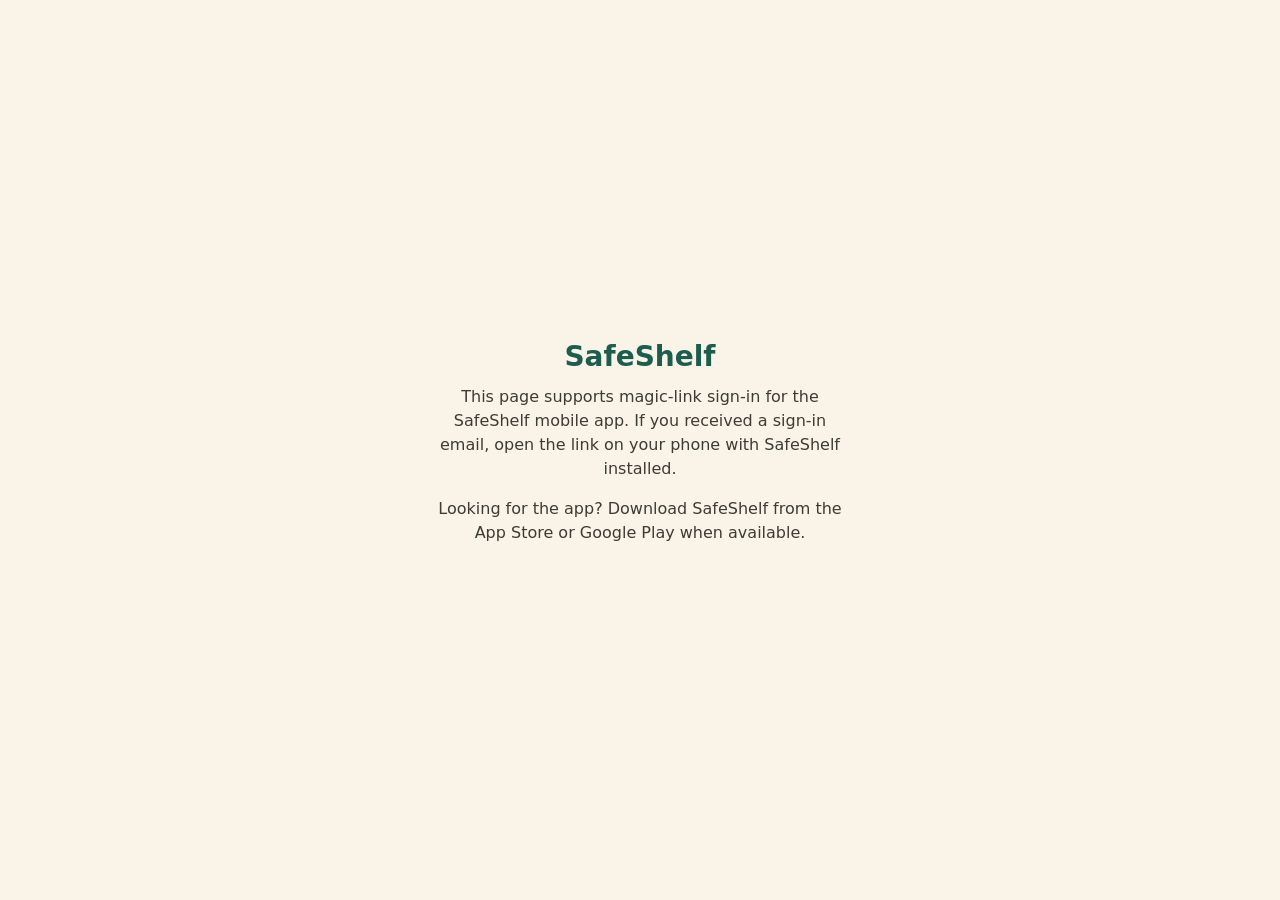
==== index.html @ 810848ac "Add root index.html so GitHub Pages does not 404 at safeshelf.app/ Co-authored-by: Cursor <cursorage" ====
<!DOCTYPE html>
<html lang="en">
  <head>
    <meta charset="utf-8" />
    <meta name="viewport" content="width=device-width, initial-scale=1" />
    <title>SafeShelf</title>
    <meta
      name="description"
      content="SafeShelf — personal product safety monitor. Open magic links on your phone with the app installed."
    />
    <style>
      :root {
        color-scheme: light dark;
        --forest: #1d5d50;
        --cream: #faf4e8;
        --ink: #1d1c14;
      }
      * {
        box-sizing: border-box;
      }
      body {
        margin: 0;
        min-height: 100vh;
        display: grid;
        place-items: center;
        font-family: system-ui, -apple-system, sans-serif;
        background: var(--cream);
        color: var(--ink);
        padding: 24px;
      }
      main {
        max-width: 420px;
        text-align: center;
      }
      h1 {
        font-size: 1.75rem;
        margin: 0 0 12px;
        color: var(--forest);
      }
      p {
        line-height: 1.5;
        margin: 0 0 16px;
        opacity: 0.85;
      }
    </style>
  </head>
  <body>
    <main>
      <h1>SafeShelf</h1>
      <p>
        This page supports magic-link sign-in for the SafeShelf mobile app. If you
        received a sign-in email, open the link on your phone with SafeShelf
        installed.
      </p>
      <p>
        Looking for the app? Download SafeShelf from the App Store or Google Play
        when available.
      </p>
    </main>
  </body>
</html>
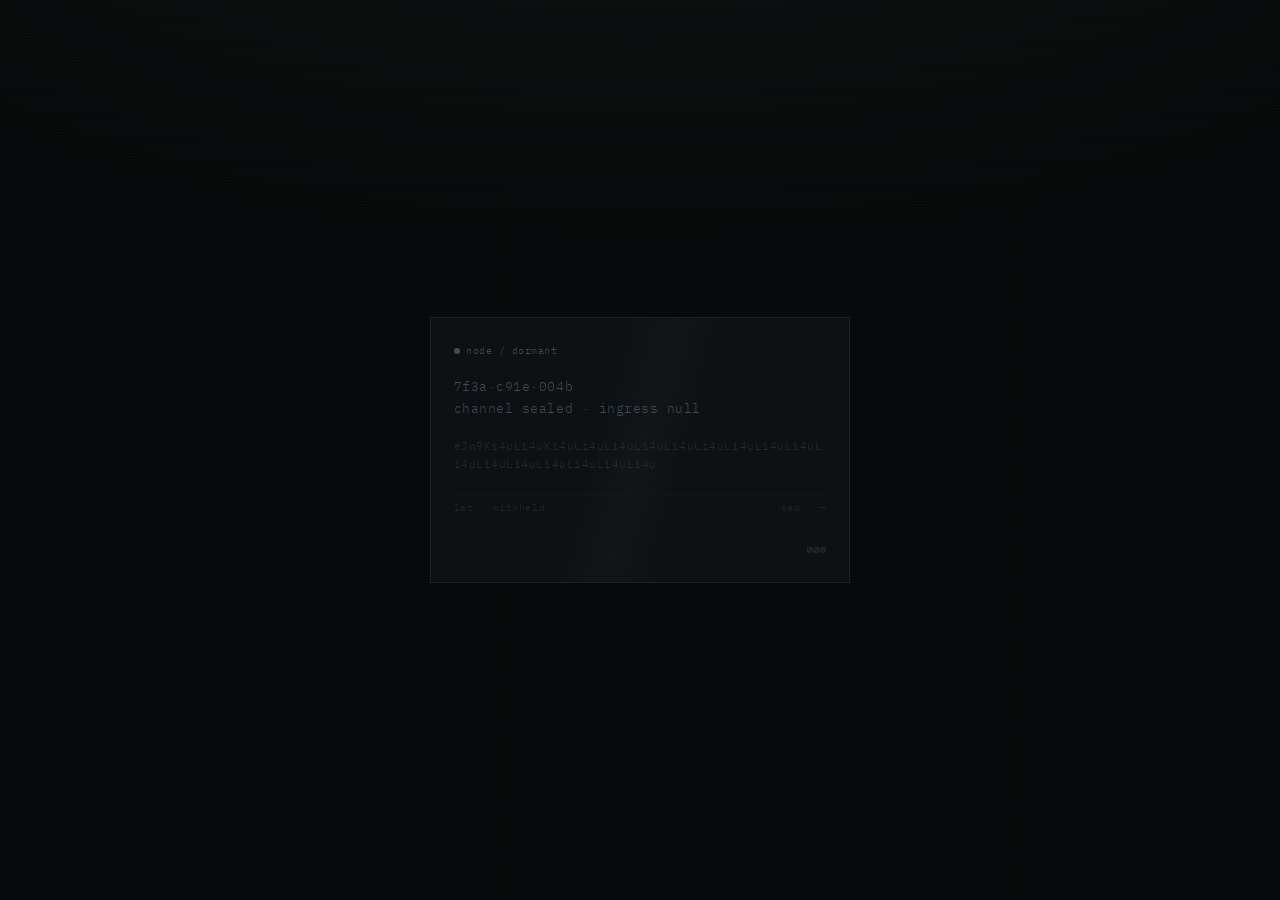
==== commit 1f59b1fb: "Replace public-facing pages with cryptic placeholder design No product or auth references on root or" ====
--- a/index.html
+++ b/index.html
@@ -3,59 +3,164 @@
   <head>
     <meta charset="utf-8" />
     <meta name="viewport" content="width=device-width, initial-scale=1" />
-    <title>SafeShelf</title>
-    <meta
-      name="description"
-      content="SafeShelf — personal product safety monitor. Open magic links on your phone with the app installed."
-    />
+    <title>∅</title>
+    <meta name="robots" content="noindex, nofollow" />
     <style>
+      @import url('https://fonts.googleapis.com/css2?family=IBM+Plex+Mono:wght@300;400&display=swap');
+
       :root {
-        color-scheme: light dark;
-        --forest: #1d5d50;
-        --cream: #faf4e8;
-        --ink: #1d1c14;
+        --void: #070809;
+        --panel: #0e1114;
+        --line: #1a2128;
+        --ghost: #3d4a56;
+        --pulse: #5a7a6e;
+        --flicker: #8fa89c;
       }
+
       * {
         box-sizing: border-box;
       }
+
+      html,
       body {
         margin: 0;
         min-height: 100vh;
+        background: var(--void);
+        color: var(--ghost);
+        font-family: 'IBM Plex Mono', ui-monospace, monospace;
+        font-weight: 300;
+        font-size: 13px;
+        letter-spacing: 0.04em;
+      }
+
+      body {
         display: grid;
         place-items: center;
-        font-family: system-ui, -apple-system, sans-serif;
-        background: var(--cream);
-        color: var(--ink);
-        padding: 24px;
+        padding: 2rem;
+        background-image:
+          radial-gradient(ellipse 80% 50% at 50% -20%, rgba(90, 122, 110, 0.08), transparent),
+          repeating-linear-gradient(
+            0deg,
+            transparent,
+            transparent 2px,
+            rgba(255, 255, 255, 0.012) 2px,
+            rgba(255, 255, 255, 0.012) 3px
+          );
       }
-      main {
-        max-width: 420px;
-        text-align: center;
+
+      .frame {
+        width: min(420px, 100%);
+        border: 1px solid var(--line);
+        background: var(--panel);
+        padding: 2rem 1.75rem;
+        position: relative;
+        overflow: hidden;
       }
-      h1 {
-        font-size: 1.75rem;
-        margin: 0 0 12px;
-        color: var(--forest);
+
+      .frame::before {
+        content: '';
+        position: absolute;
+        inset: 0;
+        background: linear-gradient(
+          105deg,
+          transparent 40%,
+          rgba(143, 168, 156, 0.03) 50%,
+          transparent 60%
+        );
+        pointer-events: none;
+        animation: sweep 12s ease-in-out infinite;
       }
-      p {
-        line-height: 1.5;
-        margin: 0 0 16px;
-        opacity: 0.85;
+
+      @keyframes sweep {
+        0%,
+        100% {
+          transform: translateX(-100%);
+        }
+        50% {
+          transform: translateX(100%);
+        }
+      }
+
+      .sigil {
+        font-size: 10px;
+        color: var(--pulse);
+        opacity: 0.6;
+        margin-bottom: 1.5rem;
+        user-select: none;
+      }
+
+      .block {
+        margin: 0 0 1.25rem;
+        line-height: 1.7;
+        word-break: break-all;
+      }
+
+      .block.muted {
+        color: var(--ghost);
+        opacity: 0.45;
+        font-size: 11px;
+      }
+
+      .row {
+        display: flex;
+        justify-content: space-between;
+        gap: 1rem;
+        padding: 0.5rem 0;
+        border-top: 1px solid var(--line);
+        margin-top: 1.5rem;
+        font-size: 10px;
+        opacity: 0.35;
+      }
+
+      .tick {
+        display: inline-block;
+        width: 6px;
+        height: 6px;
+        border-radius: 50%;
+        background: var(--pulse);
+        margin-right: 0.5rem;
+        animation: blink 4s step-end infinite;
+      }
+
+      @keyframes blink {
+        0%,
+        92% {
+          opacity: 0.2;
+        }
+        93%,
+        100% {
+          opacity: 0.9;
+        }
+      }
+
+      .cipher {
+        color: var(--flicker);
+        opacity: 0.25;
+        font-size: 10px;
+        margin-top: 1.75rem;
+        text-align: right;
       }
     </style>
   </head>
   <body>
-    <main>
-      <h1>SafeShelf</h1>
-      <p>
-        This page supports magic-link sign-in for the SafeShelf mobile app. If you
-        received a sign-in email, open the link on your phone with SafeShelf
-        installed.
+    <div class="frame">
+      <div class="sigil"><span class="tick"></span>node / dormant</div>
+
+      <p class="block">
+        7f3a·c91e·004b<br />
+        channel sealed · ingress null
       </p>
-      <p>
-        Looking for the app? Download SafeShelf from the App Store or Google Play
-        when available.
+
+      <p class="block muted">
+        eJw9Ki4uLi4uKi4uLi4uLi4uLi4uLi4uLi4uLi4uLi4uLi4uLi4uLi4uLi4uLi4uLi4uLi4uLi4u
       </p>
-    </main>
+
+      <div class="row">
+        <span>lat · withheld</span>
+        <span>seq · —</span>
+      </div>
+
+      <div class="cipher">∅∅∅</div>
+    </div>
   </body>
 </html>
